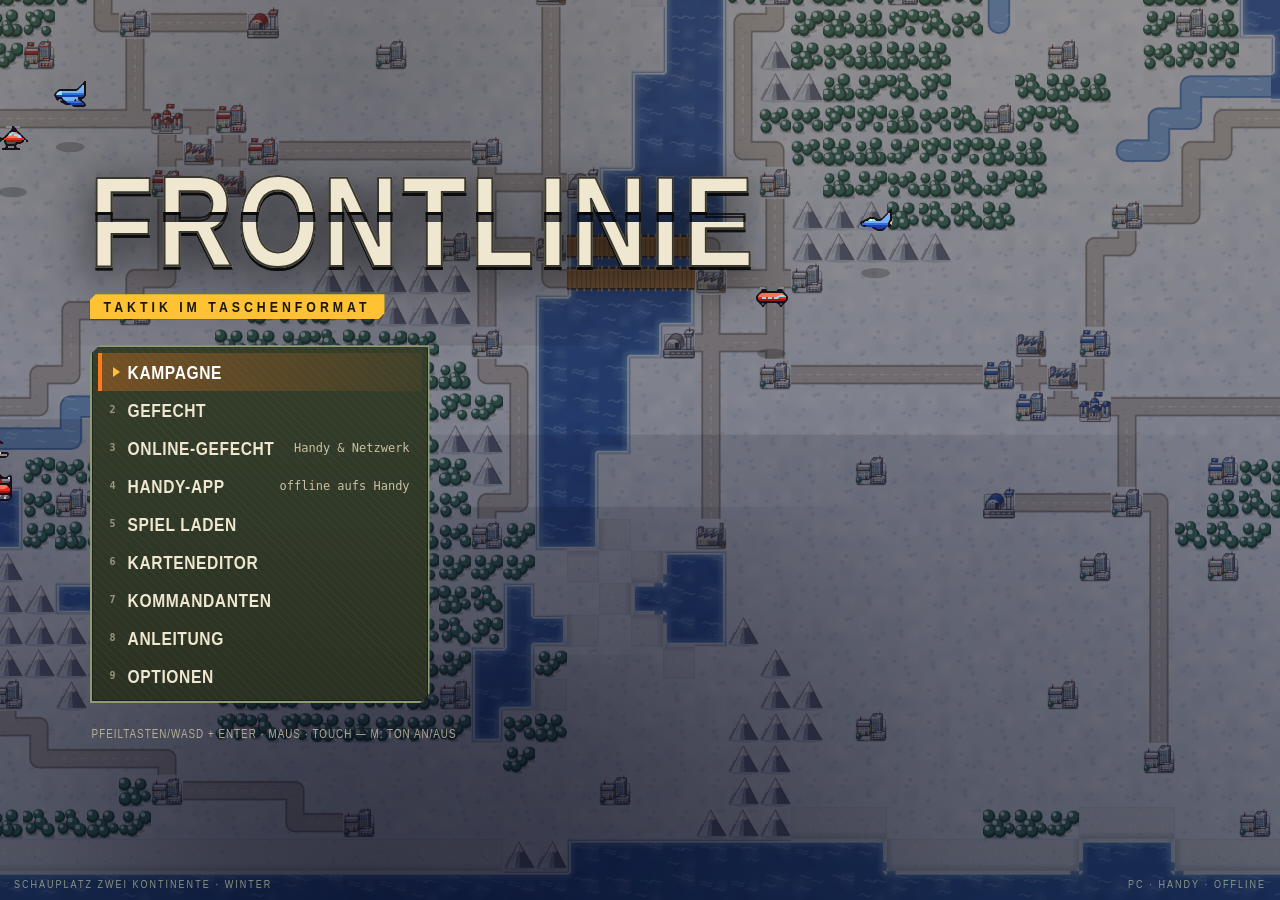
==== index.html @ 8c332b0d "FRONTLINIE: Stand nach Design-, Karten- und Touch-Überarbeitung Erster Commit des Projekts (Spiel, S" ====
<!doctype html>
<html lang="de">
<head>
<meta charset="utf-8">
<meta name="viewport" content="width=device-width, initial-scale=1, maximum-scale=1, user-scalable=no, viewport-fit=cover">
<title>FRONTLINIE</title>
<link rel="stylesheet" href="css/style.css">
<link rel="manifest" href="manifest.webmanifest">
<meta name="theme-color" content="#1a1f15">
<meta name="mobile-web-app-capable" content="yes">
<meta name="apple-mobile-web-app-capable" content="yes">
<meta name="apple-mobile-web-app-status-bar-style" content="black-translucent">
<meta name="apple-mobile-web-app-title" content="FRONTLINIE">
<link rel="apple-touch-icon" href="icons/apple-touch-icon.png">
<link rel="icon" href="data:image/svg+xml,%3Csvg xmlns='http://www.w3.org/2000/svg' viewBox='0 0 16 16'%3E%3Cpath d='M2 0h14v14l-2 2H0V2z' fill='%232a3122'/%3E%3Cpath d='M1 1h14v13l-1 1H1z' fill='none' stroke='%238e9a74'/%3E%3Cpath d='M3 10h10v2H3z' fill='%23ff7a1a'/%3E%3Cpath d='M5 6h6v3H5z' fill='%23efe7cf'/%3E%3Cpath d='M9 7h5v1H9z' fill='%23efe7cf'/%3E%3C/svg%3E">
</head>
<body>
<div id="app">
  <canvas id="map"></canvas>
  <div id="hud" class="hidden">
    <div id="hud-player" class="panel"></div>
    <div id="hud-info" class="hud-bottom"></div>
    <div id="hud-forecast" class="panel hidden"></div>
    <div id="hud-buttons">
      <button id="btn-back" class="hidden" title="Zurück (Esc / rechte Maustaste)">↩</button>
      <button id="btn-chat" class="hidden" title="Nachricht an Mitspieler">💬</button>
      <button id="btn-eye" title="Gegner-Sicht an/aus (V)">👁</button>
      <button id="btn-menu" title="Menü (Esc / M-Taste rechts)">☰</button>
      <button id="btn-end" title="Runde beenden (E)">Ende</button>
    </div>
    <div id="hud-side">
      <button id="btn-next" title="Nächste bereite Einheit (N)"><span class="ico">⏭</span><span class="lbl">Nächste</span></button>
      <button id="btn-pick" title="Auswählen / bestätigen (Enter)"><span class="ico">✔</span><span class="lbl">Wählen</span></button>
    </div>
    <div id="plan-bar" class="hidden"></div>
  </div>
  <div id="screens"></div>
  <div id="overlay"></div>
  <div id="toast"></div>
</div>
<noscript>FRONTLINIE braucht JavaScript.</noscript>
<script src="js/data.js"></script>
<script src="js/maps.js"></script>
<script src="js/campaign.js"></script>
<script src="js/game.js"></script>
<script src="js/ai.js"></script>
<script src="js/room.js"></script>
<script src="js/sprites.js"></script>
<script src="js/sprites-extra.js"></script>
<script src="js/render.js"></script>
<script src="js/audio.js"></script>
<script src="js/ui.js"></script>
<script src="js/play.js"></script>
<script src="js/qr.js"></script>
<script src="js/online.js"></script>
<script src="js/p2p.js"></script>
<script src="js/app.js"></script>
<script src="js/editor.js"></script>
<script src="js/main.js"></script>
</body>
</html>
---- css/style.css ----
/* FRONTLINIE – Oberfläche im Feldkommando-Stil: Olivgrün, Khaki, Signalorange, abgeschrägte Ecken, Stempelschrift */
:root {
  --bg: #15180f;
  --olive: #2a3122;          /* Panelgrund */
  --olive-2: #343d2a;        /* erhabene Flächen */
  --olive-3: #44503a;        /* Hover */
  --khaki: #8e9a74;          /* Rahmen */
  --khaki-2: #b9c49a;        /* helle Linien */
  --cream: #efe7cf;          /* Text */
  --cream-2: #c9c0a4;        /* gedämpfter Text */
  --ink: #141710;            /* Text auf Orange */
  --orange: #ff7a1a;
  --amber: #ffc233;
  --steel: #6fb1e8;
  --ok: #7ed957;
  --bad: #ff5b47;
  --line: rgba(185, 196, 154, .32);
  --panel: var(--olive);
  --panel-2: rgba(255, 255, 255, .06);
  --panel-3: rgba(255, 255, 255, .11);
  --fg: var(--cream);
  --muted: var(--cream-2);
  --accent: var(--orange);
  --accent-2: var(--amber);
  --blue: var(--steel);
  --cut: 10px;
  --font-c: "Avenir Next Condensed", "Roboto Condensed", "Arial Narrow", "Liberation Sans Narrow", "DejaVu Sans Condensed", "Helvetica Neue", Arial, sans-serif;
  --font: "Segoe UI", Roboto, "Helvetica Neue", "DejaVu Sans", Arial, sans-serif;
  --mono: "JetBrains Mono", "DejaVu Sans Mono", Consolas, monospace;
  --safe-top: env(safe-area-inset-top, 0px);
  --safe-bottom: env(safe-area-inset-bottom, 0px);
  --chamfer: polygon(var(--cut) 0, 100% 0, 100% calc(100% - var(--cut)), calc(100% - var(--cut)) 100%, 0 100%, 0 var(--cut));
  --chamfer-s: polygon(6px 0, 100% 0, 100% calc(100% - 6px), calc(100% - 6px) 100%, 0 100%, 0 6px);
  --hazard: repeating-linear-gradient(-45deg, var(--amber) 0 8px, var(--ink) 8px 16px);
  --grain: repeating-linear-gradient(45deg, rgba(255, 255, 255, .025) 0 2px, transparent 2px 6px);
}
* { box-sizing: border-box; }
html, body { margin: 0; height: 100%; background: var(--bg); color: var(--fg); font-family: var(--font); overflow: hidden;
  -webkit-user-select: none; user-select: none; -webkit-tap-highlight-color: transparent; }
#app { position: fixed; inset: 0; }
canvas { display: block; }
#map { position: absolute; inset: 0; width: 100%; height: 100%; touch-action: none; cursor: crosshair; }
.hidden { display: none !important; }
::-webkit-scrollbar { width: 10px; height: 10px; }
::-webkit-scrollbar-thumb { background: var(--khaki); border: 2px solid transparent; background-clip: padding-box; }
::-webkit-scrollbar-track { background: rgba(0, 0, 0, .25); }
h1, h2, h3, h4 { font-family: var(--font-c); text-transform: uppercase; letter-spacing: 1px; }

/* ---------- Panels: Khaki-Rahmen, abgeschrägte Ecken, feine Körnung ---------- */
.panel {
  background: var(--grain), linear-gradient(var(--olive-2), var(--olive));
  border: 2px solid var(--khaki);
  clip-path: var(--chamfer);
  box-shadow: inset 0 1px 0 rgba(255, 255, 255, .08), inset 0 0 0 1px rgba(0, 0, 0, .35);
  padding: 10px 12px;
  color: var(--fg);
}
.panel.dark { background: var(--grain), linear-gradient(#232a1c, #1a1f15); }
.panel h3 { color: var(--cream); margin-top: 0; }
.panel h3::after { content: ""; display: block; width: 46px; height: 3px; margin-top: 4px; background: var(--orange); }
.screen h2::after { content: ""; display: block; width: 64px; height: 4px; margin-top: 6px; background: var(--orange); box-shadow: 70px 0 0 var(--khaki); }

/* ---------- HUD ---------- */
#hud { position: absolute; inset: 0; pointer-events: none; }
#hud > * { pointer-events: auto; }
#hud-player { position: absolute; top: calc(8px + var(--safe-top)); left: 8px; display: flex; gap: 10px; align-items: center; min-width: 236px; padding: 6px 12px 6px 10px; transition: left .15s, right .15s;
  border-left: 7px solid var(--c, var(--orange)); clip-path: polygon(0 0, 100% 0, 100% calc(100% - var(--cut)), calc(100% - var(--cut)) 100%, 0 100%); }
#hud-player.right { left: auto; right: 8px; border-left-width: 2px; border-right: 7px solid var(--c, var(--orange)); clip-path: polygon(var(--cut) 0, 100% 0, 100% 100%, 0 100%, 0 var(--cut)); }
#hud-player .portrait { width: 64px; height: 64px; border: 2px solid var(--khaki); background: linear-gradient(160deg, #3b4a5c, #1b232c); clip-path: var(--chamfer-s); }
#hud-player .pname { font-family: var(--font-c); font-weight: 700; font-size: 17px; text-transform: uppercase; letter-spacing: .6px; display: flex; align-items: center; gap: 6px; color: var(--cream); }
#hud-player .swatch { width: 12px; height: 12px; border: 1px solid rgba(0, 0, 0, .5); display: inline-block; }
#hud-player .funds { font-family: var(--mono); font-size: 18px; font-weight: 700; color: var(--amber); }
#hud-player .day { font-size: 12px; color: var(--muted); font-family: var(--font-c); text-transform: uppercase; letter-spacing: .5px; }
.stars { display: flex; gap: 2px; align-items: flex-end; margin-top: 3px; }
.star { width: 12px; height: 12px; clip-path: polygon(50% 0, 61% 35%, 98% 35%, 68% 57%, 79% 91%, 50% 70%, 21% 91%, 32% 57%, 2% 35%, 39% 35%); background: rgba(255, 255, 255, .2); position: relative; overflow: hidden; }
.star.big { width: 16px; height: 16px; }
.star .fill { position: absolute; left: 0; bottom: 0; width: 100%; background: linear-gradient(#ffe070, #f8a020); }
.star.full .fill { background: linear-gradient(#fff6a0, #ffb020); animation: glint 1s infinite alternate; }
@keyframes glint { to { filter: brightness(1.35); } }
.power-active { font-family: var(--font-c); font-size: 11px; font-weight: 700; letter-spacing: .8px; color: var(--ink); background: var(--amber); padding: 1px 7px; margin-top: 3px; display: inline-block; animation: pulse .8s infinite alternate; clip-path: var(--chamfer-s); }
@keyframes pulse { to { background: var(--orange); } }

/* Info-Karten (Gelände/Einheit) unten rechts, über der Knopfleiste */
.hud-bottom { position: absolute; bottom: calc(8px + var(--safe-bottom)); right: 8px; display: flex; gap: 8px; pointer-events: none; transition: bottom .12s; }
.hud-bottom.left { right: auto; left: 8px; }
#hud.side-on .hud-bottom:not(.left) { bottom: calc(76px + var(--safe-bottom)); }
.hud-card { min-width: 98px; padding: 6px 9px 7px; font-size: 12px; text-align: center; }
.hud-card .title { font-family: var(--font-c); font-weight: 700; font-size: 14px; text-transform: uppercase; letter-spacing: .6px; margin-bottom: 5px; white-space: nowrap; color: var(--cream); }
.hud-card canvas { margin: 0 auto 5px; border: 1px solid var(--khaki); background: rgba(0, 0, 0, .3); }
.hud-card .row { display: flex; justify-content: space-between; gap: 8px; font-family: var(--mono); font-size: 12px; }
.hud-card .row b { font-family: var(--font-c); color: var(--muted); font-weight: 600; text-transform: uppercase; letter-spacing: .4px; }
.hud-card .cargo { margin-top: 5px; padding-top: 5px; border-top: 1px solid var(--line); }
.hud-card .cargo .cap { font-size: 11px; font-weight: 700; color: var(--muted); margin-bottom: 3px; white-space: nowrap; }
.hud-card .cargo.full .cap { color: var(--amber); }
.hud-card .cargo .cslots { display: flex; gap: 4px; justify-content: center; }
.hud-card .cargo .cslot { position: relative; width: 32px; height: 32px; background: rgba(0, 0, 0, .25); border: 1px solid var(--line); }
.hud-card .cargo .cslot.empty { border: 1px dashed var(--khaki); background: none; }
.hud-card .cargo .cslot canvas { width: 32px; height: 32px; margin: 0; border: 0; background: none; }
.hud-card .cargo .cslot .hp { position: absolute; right: -3px; bottom: -3px; min-width: 14px; padding: 0 3px; background: var(--ink); color: #fff; font: 700 10px/14px var(--mono); }
.menu .head.cargo-head { text-transform: none; letter-spacing: 0; font-size: 13px; font-weight: 700; color: var(--amber); white-space: normal; max-width: 260px; }

#hud-buttons { position: absolute; top: calc(8px + var(--safe-top)); right: 8px; display: flex; gap: 6px; }
#hud-player.right ~ #hud-buttons { right: auto; left: 8px; }
#hud-buttons button, .btn {
  font: 700 14px var(--font-c); text-transform: uppercase; letter-spacing: .8px; color: var(--cream);
  background: var(--grain), linear-gradient(var(--olive-3), var(--olive)); border: 2px solid var(--khaki); clip-path: var(--chamfer-s);
  padding: 8px 15px; box-shadow: inset 0 1px 0 rgba(255, 255, 255, .12); cursor: pointer; transition: filter .12s, transform .08s;
}
#hud-buttons button:hover, .btn:hover { filter: brightness(1.15); }
#hud-buttons button:active, .btn:active { transform: translateY(1px); filter: brightness(.95); }
.btn.primary, #btn-end { background: linear-gradient(#ffd34d, #ff9a1f); color: var(--ink); border-color: #ffe08a; }
.btn.danger { background: linear-gradient(#ff7a6a, #c9311f); color: #fff; border-color: #ffb0a4; }
.btn:disabled { opacity: .45; cursor: default; filter: none; transform: none; }

#hud-forecast { position: absolute; top: calc(90px + var(--safe-top)); left: 50%; transform: translateX(-50%); text-align: center; font-size: 13px; pointer-events: none; }
#hud-forecast .dmg { font-size: 26px; font-weight: 700; font-family: var(--mono); color: var(--bad); }
#hud-forecast .counter { color: var(--muted); }

/* ---------- Menüs ---------- */
#overlay, #screens { position: absolute; inset: 0; pointer-events: none; }
#overlay > *, #screens > * { pointer-events: auto; }
.menu { position: absolute; min-width: 190px; padding: 6px; z-index: 35; }
.menu .item { display: flex; align-items: center; justify-content: space-between; gap: 12px; padding: 8px 12px 8px 26px; font-family: var(--font-c); font-weight: 700; font-size: 17px; text-transform: uppercase; letter-spacing: .6px;
  cursor: pointer; position: relative; white-space: nowrap; color: var(--cream); border-left: 4px solid transparent; }
.menu .item .sub { font-family: var(--mono); font-weight: 500; font-size: 12px; color: var(--muted); text-transform: none; letter-spacing: 0; }
.menu .item.sel { background: linear-gradient(90deg, rgba(255, 122, 26, .32), rgba(255, 122, 26, .06)); color: #fff; border-left-color: var(--orange); }
.menu .item.sel::before { content: ""; position: absolute; left: 11px; top: 50%; width: 0; height: 0; margin-top: -5px; border-left: 7px solid var(--amber); border-top: 5px solid transparent; border-bottom: 5px solid transparent; animation: nudge .5s infinite alternate; }
@keyframes nudge { to { transform: translateX(3px); } }
.menu .item.disabled { color: #7d8468; }
.menu .item.disabled .sub { color: #6b7158; }
.menu .head { font-family: var(--font-c); font-size: 12px; text-transform: uppercase; letter-spacing: 1.6px; color: var(--amber); padding: 5px 12px 6px; border-bottom: 1px solid var(--line); margin-bottom: 4px; }
.menu .item canvas { margin-right: 6px; border: 1px solid rgba(0, 0, 0, .4); }
.menu.build { max-height: 80vh; overflow-y: auto; min-width: 280px; }
.menu.build .item { justify-content: flex-start; }
.menu.build .item .name { flex: 1; }
.menu.confirm .head { font-family: var(--font); font-size: 14px; text-transform: none; letter-spacing: 0; color: var(--fg); white-space: normal; max-width: 320px; line-height: 1.4; border-bottom: 0; }

/* ---------- Banner ---------- */
.banner { position: absolute; left: 0; right: 0; top: 40%; transform: translateY(-50%); z-index: 40; display: flex; justify-content: center; pointer-events: none; }
.banner .inner { background: linear-gradient(90deg, rgba(20, 24, 15, .8), rgba(32, 38, 26, .96) 20%, rgba(32, 38, 26, .96) 80%, rgba(20, 24, 15, .8)); color: var(--cream); padding: 16px 40px; font-family: var(--font-c); font-size: 36px; font-weight: 800; letter-spacing: 3px; text-transform: uppercase;
  border-top: 6px solid; border-bottom: 6px solid; border-image: var(--hazard) 6; width: 100%; text-align: center; animation: bannerIn .25s ease-out; display: flex; align-items: center; justify-content: center; gap: 18px; box-shadow: 0 0 0 2px var(--c, var(--orange)) inset; }
.banner .inner small { display: block; font-family: var(--font); font-size: 15px; font-weight: 500; letter-spacing: 1px; text-transform: none; opacity: .9; }
.banner .inner canvas { border: 2px solid var(--khaki); background: linear-gradient(160deg, #3b4a5c, #1b232c); }
@keyframes bannerIn { from { transform: scaleY(0); } to { transform: scaleY(1); } }
.banner.power .inner { background: linear-gradient(90deg, rgba(20, 24, 15, .95), var(--c), rgba(20, 24, 15, .95)); font-size: 38px; color: #fff; text-shadow: 0 2px 0 rgba(0, 0, 0, .6); }

/* ---------- Toast ---------- */
#toast { position: absolute; left: 50%; bottom: 90px; transform: translateX(-50%); z-index: 60; pointer-events: none; display: flex; flex-direction: column; gap: 6px; align-items: center; }
#toast .t { background: rgba(26, 31, 21, .95); color: var(--cream); padding: 8px 16px; font-size: 14px; border: 1px solid var(--khaki); border-left: 5px solid var(--orange); animation: toastIn .2s ease-out; clip-path: var(--chamfer-s); }
@keyframes toastIn { from { opacity: 0; transform: translateY(10px); } }

/* ---------- Dialog (Kampagne) ---------- */
.dialog { position: absolute; left: 50%; bottom: 16px; transform: translateX(-50%); width: min(760px, calc(100% - 24px)); display: flex; gap: 12px; align-items: flex-end; z-index: 50; cursor: pointer; }
.dialog .portrait-box { flex: none; width: 128px; height: 128px; border: 2px solid var(--khaki); background: linear-gradient(160deg, #3b4a5c, #1b232c); overflow: hidden; clip-path: var(--chamfer); }
.dialog .portrait-box canvas { width: 100%; height: 100%; }
.dialog .bubble { flex: 1; min-height: 110px; font-size: 18px; line-height: 1.4; position: relative; }
.dialog .bubble .who { font-family: var(--font-c); font-weight: 700; font-size: 14px; color: var(--c, var(--orange)); margin-bottom: 4px; text-transform: uppercase; letter-spacing: 1.4px; }
.dialog .bubble .more { position: absolute; right: 12px; bottom: 6px; animation: nudge .5s infinite alternate; color: var(--amber); }
.dialog.right { flex-direction: row-reverse; }

/* ---------- Bildschirme: dunkles Oliv mit Höhenlinien ---------- */
.screen { position: absolute; inset: 0; overflow: auto; color: var(--fg); z-index: 30;
  background:
    repeating-radial-gradient(circle at 18% 12%, transparent 0 34px, rgba(185, 196, 154, .06) 34px 35px),
    repeating-radial-gradient(circle at 85% 90%, transparent 0 46px, rgba(185, 196, 154, .05) 46px 47px),
    linear-gradient(160deg, #262d1e, #161a11 65%); }
.screen .wrap { max-width: 1100px; margin: 0 auto; padding: calc(24px + var(--safe-top)) 16px 40px; }
.screen h2 { font-size: 30px; margin: 4px 0 18px; letter-spacing: 2.5px; font-weight: 800; color: var(--cream); text-shadow: 0 2px 0 rgba(0, 0, 0, .5); }
.screen .panel { color: var(--fg); }
.title-screen { display: flex; flex-direction: column; align-items: center; justify-content: center; text-align: center; overflow: hidden; background: #0f120b; }
.title-screen canvas.bg { position: fixed; inset: 0; width: 100%; height: 100%; }
.title-screen::before { content: ""; position: fixed; inset: 0; pointer-events: none;
  background: radial-gradient(ellipse at 50% 40%, rgba(10, 12, 8, 0), rgba(10, 12, 8, .55) 75%), linear-gradient(180deg, rgba(10, 12, 8, .6), rgba(10, 12, 8, .2) 35%, rgba(10, 12, 8, .25) 70%, rgba(10, 12, 8, .85)); }
.title-logo { position: relative; margin: 0; font-family: var(--font-c); font-size: clamp(44px, 11vw, 128px); font-weight: 900; letter-spacing: .03em; line-height: .95; text-transform: uppercase; color: var(--cream); white-space: nowrap;
  background: linear-gradient(180deg, var(--cream) 0 44%, transparent 44% 52%, var(--cream) 52% 100%); -webkit-background-clip: text; background-clip: text; -webkit-text-fill-color: transparent;
  -webkit-text-stroke: 2px rgba(10, 12, 8, .8); paint-order: stroke fill;
  filter: drop-shadow(0 3px 0 rgba(0, 0, 0, .85)) drop-shadow(0 10px 22px rgba(0, 0, 0, .7)); }
.title-sub { position: relative; display: inline-block; font-family: var(--font-c); font-size: 15px; font-weight: 700; letter-spacing: 4px; margin: 14px 0 26px; padding: 4px 14px; color: var(--ink); background: var(--amber); clip-path: var(--chamfer-s);
  box-shadow: 0 4px 12px rgba(0, 0, 0, .6); }
.title-sub::before, .title-sub::after { content: ""; position: absolute; top: 50%; width: 46px; height: 6px; margin-top: -3px; background: var(--hazard); }
.title-sub::before { right: 100%; margin-right: 10px; }
.title-sub::after { left: 100%; margin-left: 10px; }
.title-menu { position: relative; min-width: 300px; }
.title-menu.menu { position: relative; }
.title-menu .item { font-size: 19px; }
.title-foot { position: relative; margin-top: 24px; font-family: var(--font-c); font-size: 12px; letter-spacing: 1px; text-transform: uppercase; color: var(--cream-2); opacity: .85; }
.title-tag { position: absolute; left: 14px; bottom: calc(10px + var(--safe-bottom)); font-family: var(--font-c); font-size: 11px; letter-spacing: 2px; text-transform: uppercase; color: var(--khaki-2); opacity: .7; }
.title-tag.r { left: auto; right: 14px; text-align: right; }
@media (max-width: 600px) { .title-tag.r { display: none; } .title-sub { font-size: 13px; letter-spacing: 2.5px; } .title-sub::before, .title-sub::after { display: none; } .title-foot { font-size: 11px; padding: 0 12px; } }
/* Flache Bildschirme (Handy quer): kompakter und scrollbar statt abgeschnitten */
@media (max-height: 560px) {
  .title-screen { justify-content: flex-start; overflow-y: auto; padding: 12px 0 24px; }
  .title-logo { font-size: clamp(34px, 9vh, 72px); }
  .title-sub { margin: 8px 0 12px; font-size: 12px; letter-spacing: 2.5px; }
  .title-menu .item { font-size: 16px; padding: 5px 10px 5px 24px; }
  .title-foot { margin-top: 12px; }
  .title-tag { display: none; }
}
/* Breite Bildschirme: Befehlsliste links wie eine Einsatzbesprechung, rechts tobt die Front */
@media (min-width: 900px) and (min-height: 560px) {
  .title-screen { align-items: flex-start; text-align: left; padding-left: 7vw; }
  .title-screen::before { background: radial-gradient(ellipse at 68% 50%, rgba(10, 12, 8, 0), rgba(10, 12, 8, .5) 80%), linear-gradient(90deg, rgba(10, 12, 8, .88), rgba(10, 12, 8, .7) 40%, rgba(10, 12, 8, .2) 62%, rgba(10, 12, 8, .35)); }
  .title-sub::before { display: none; }
  .title-menu { min-width: 340px; }
  .title-foot { margin-left: 2px; }
}

.grid2 { display: grid; grid-template-columns: minmax(240px, 1fr) 2fr; gap: 16px; }
@media (max-width: 760px) { .grid2 { grid-template-columns: 1fr; } }
.maplist { max-height: 64vh; overflow-y: auto; padding: 6px; }
.maplist .mi { padding: 8px 10px; cursor: pointer; display: flex; justify-content: space-between; font-family: var(--font-c); font-weight: 700; font-size: 16px; text-transform: uppercase; letter-spacing: .4px; border-left: 4px solid transparent; }
.maplist .mi span { font-family: var(--font); font-weight: 500; color: var(--muted); font-size: 13px; text-transform: none; letter-spacing: 0; }
.maplist .mi.sel { background: linear-gradient(90deg, rgba(255, 122, 26, .32), rgba(255, 122, 26, .06)); color: #fff; border-left-color: var(--orange); }
.maplist .group { font-family: var(--font-c); font-size: 12px; text-transform: uppercase; color: var(--amber); padding: 10px 10px 3px; letter-spacing: 1.6px; }
.preview { display: flex; gap: 14px; align-items: flex-start; flex-wrap: wrap; }
.preview canvas { border: 2px solid var(--khaki); max-width: 100%; }
.slots { display: grid; gap: 8px; margin-top: 12px; }
.slot { display: grid; grid-template-columns: 46px 1fr 1fr 1fr 70px; gap: 8px; align-items: center; background: rgba(0, 0, 0, .22); border: 1px solid var(--line); padding: 7px; }
@media (max-width: 760px) { .slot { grid-template-columns: 46px 1fr 1fr; } }
.setup-slot { grid-template-columns: 46px minmax(0, 1fr) minmax(0, 1fr) minmax(0, 1.2fr) 112px; }
@media (max-width: 1000px) {
  .setup-slot { grid-template-columns: 46px minmax(0, 1fr) minmax(0, 1fr); align-items: stretch; }
  .setup-slot > .co-pick { grid-row: span 2; align-self: center; }
  .setup-slot .cycler span { white-space: normal; line-height: 1.15; padding: 2px 3px; }
  .setup-slot .cycler button { width: 24px; height: auto; min-height: 32px; align-self: stretch; }
}
.slot canvas { width: 46px; height: 46px; border: 1px solid var(--khaki); background: linear-gradient(160deg, #3b4a5c, #1b232c); }
.cycler { display: flex; align-items: center; background: rgba(0, 0, 0, .35); border: 1px solid var(--khaki); overflow: hidden; }
.cycler button { border: 0; background: var(--olive-3); color: var(--cream); font: 700 14px var(--font); width: 28px; height: 32px; cursor: pointer; }
.cycler button:hover { background: var(--khaki); color: var(--ink); }
.cycler span { color: var(--cream); flex: 1; text-align: center; font-family: var(--font-c); font-weight: 700; font-size: 15px; padding: 0 4px; white-space: nowrap; overflow: hidden; text-overflow: ellipsis; }
.opts { display: grid; grid-template-columns: repeat(auto-fill, minmax(220px, 1fr)); gap: 8px; margin-top: 12px; }
.opt { display: flex; justify-content: space-between; align-items: center; gap: 8px; background: rgba(0, 0, 0, .22); border: 1px solid var(--line); padding: 7px 10px; font-weight: 600; font-size: 14px; }
.opt .cycler { min-width: 130px; }
.actions { display: flex; gap: 10px; justify-content: flex-end; margin-top: 16px; flex-wrap: wrap; }

.missions { display: grid; grid-template-columns: repeat(auto-fill, minmax(250px, 1fr)); gap: 12px; }
.mission { cursor: pointer; position: relative; }
.mission.locked { opacity: .5; cursor: default; }
.mission .num { font-family: var(--font-c); font-size: 12px; color: var(--amber); font-weight: 700; letter-spacing: 1.6px; }
.mission .mt { font-family: var(--font-c); font-size: 20px; font-weight: 700; text-transform: uppercase; letter-spacing: .5px; margin: 2px 0 6px; color: var(--cream); }
.mission .rank { position: absolute; right: 12px; top: 8px; font-family: var(--font-c); font-size: 28px; font-weight: 900; color: var(--amber); }
.mission.sel { outline: 2px solid var(--amber); }

.co-grid { display: grid; grid-template-columns: repeat(auto-fill, minmax(300px, 1fr)); gap: 12px; }
.co-card { display: flex; gap: 12px; }
.co-card canvas { width: 96px; height: 96px; flex: none; border: 2px solid var(--khaki); background: linear-gradient(160deg, #3b4a5c, #1b232c); clip-path: var(--chamfer-s); }
.co-card h3 { margin: 0 0 4px; }
.co-card p { margin: 3px 0; font-size: 13px; }
.co-card .pw { font-size: 13px; }
.co-card .pw b { color: var(--amber); }

table.stats { border-collapse: collapse; width: 100%; font-size: 14px; }
table.stats th, table.stats td { padding: 6px 8px; border-bottom: 1px solid var(--line); text-align: right; }
table.stats th { color: var(--muted); font-weight: 600; font-family: var(--font-c); text-transform: uppercase; letter-spacing: .5px; }
table.stats th:first-child, table.stats td:first-child { text-align: left; }
.help h3 { margin: 14px 0 6px; color: var(--amber); }
.help p, .help li { font-size: 14px; line-height: 1.5; }
.kbd { display: inline-block; border: 1px solid var(--khaki); border-bottom-width: 3px; padding: 0 6px; font-family: var(--mono); font-size: 12px; background: rgba(0, 0, 0, .3); color: var(--cream); }
.dmgtable { font-size: 11px; font-family: var(--mono); border-collapse: collapse; }
.dmgtable td, .dmgtable th { border: 1px solid var(--line); padding: 2px 3px; text-align: center; }

#battle-wrap { position: absolute; inset: 0; z-index: 45; display: flex; align-items: center; justify-content: center; background: rgba(8, 10, 6, .6); cursor: pointer; }
#battle-wrap canvas { border: 3px solid var(--khaki); outline: 2px solid var(--ink); box-shadow: 0 16px 50px rgba(0, 0, 0, .7); max-width: 96vw; }

.cover { position: absolute; inset: 0; z-index: 55; display: flex; flex-direction: column; align-items: center; justify-content: center; color: var(--cream); gap: 16px; text-align: center;
  background: repeating-radial-gradient(circle at 18% 12%, transparent 0 34px, rgba(185, 196, 154, .06) 34px 35px), linear-gradient(160deg, #262d1e, #161a11 65%); }
.cover h2 { font-size: 34px; margin: 0; }
.cover canvas { border: 2px solid var(--khaki); background: linear-gradient(160deg, #3b4a5c, #1b232c); clip-path: var(--chamfer); }

.result { text-align: center; }
.result h1 { font-size: 58px; margin: 10px 0; color: var(--amber); text-shadow: 0 3px 0 #7a2a10, 0 10px 24px rgba(0, 0, 0, .6); letter-spacing: 4px; }
.result .rank-big { font-family: var(--font-c); font-size: 96px; font-weight: 900; color: var(--amber); text-shadow: 0 5px 0 #7a2a10; line-height: 1; }

/* Editor */
.editor-bar { position: absolute; left: 0; right: 0; bottom: 0; z-index: 25; padding: 6px; display: flex; gap: 6px; flex-wrap: wrap; align-items: center; background: rgba(26, 31, 21, .96); border-top: 2px solid var(--khaki); }
.editor-bar .grp { display: flex; gap: 3px; align-items: center; background: rgba(0, 0, 0, .25); border: 1px solid var(--line); padding: 3px; }
.editor-bar .tool { width: 38px; height: 38px; border: 1px solid var(--line); background: rgba(255, 255, 255, .08); cursor: pointer; padding: 0; display: flex; align-items: center; justify-content: center; }
.editor-bar .tool canvas { width: 32px; height: 32px; }
.editor-bar .tool.sel { outline: 2px solid var(--amber); }
.editor-bar label { color: var(--cream); font-size: 12px; }
.editor-top { position: absolute; top: calc(8px + var(--safe-top)); left: 8px; right: 8px; z-index: 25; display: flex; gap: 8px; align-items: center; flex-wrap: wrap; }
.editor-top input { font: 600 14px var(--font); padding: 7px 9px; border: 1px solid var(--khaki); width: 200px; background: rgba(0, 0, 0, .4); color: var(--cream); }
textarea.export { width: 100%; height: 260px; font-family: var(--mono); font-size: 12px; background: rgba(0, 0, 0, .4); color: var(--cream); border: 1px solid var(--khaki); }

@media (max-width: 600px) {
  #hud-player { min-width: 0; max-width: calc((100vw - 196px) / .72); transform: scale(.72); transform-origin: top left; }
  #hud-player .pname { overflow: hidden; text-overflow: ellipsis; white-space: nowrap; display: block; }
  #hud-player .pname .swatch { vertical-align: middle; margin-right: 4px; }
  #hud-buttons { gap: 4px; }
  #hud-buttons button { padding: 8px 9px; font-size: 15px; }
  #hud-player.right { transform-origin: top right; }
  .hud-card { min-width: 80px; font-size: 11px; }
  .dialog .portrait-box { width: 84px; height: 84px; }
  .dialog .bubble { font-size: 15px; }
}

/* Minikarte */
#minimap { position: absolute; left: 8px; bottom: 8px; border: 2px solid var(--khaki); background: #0f120b; cursor: pointer; touch-action: none; }
#hud-player .weather { color: var(--fg); font-weight: 600; }

/* ---------- Online-Gefecht ---------- */
input, textarea { -webkit-user-select: text; user-select: text; }
.text-in { font: 600 16px var(--font); padding: 9px 11px; border: 1px solid var(--khaki); background: rgba(0, 0, 0, .4); color: var(--cream); width: 100%; min-width: 0; }
.text-in:focus { outline: 2px solid var(--amber); }
.field { display: flex; align-items: center; gap: 10px; margin: 8px 0 12px; font-weight: 600; }
.field > span { flex: none; }
.online-menu .big-choices { display: grid; grid-template-columns: 1fr 1fr; gap: 12px; }
@media (max-width: 640px) { .online-menu .big-choices { grid-template-columns: 1fr; } }
.btn.big { display: flex; flex-direction: column; align-items: flex-start; gap: 4px; padding: 14px 16px; text-align: left; clip-path: var(--chamfer); }
.btn.big b { font-size: 22px; letter-spacing: 1px; }
.btn.big small { font-family: var(--font); font-weight: 500; font-size: 13px; text-transform: none; letter-spacing: 0; }
.join-box { cursor: default; }
.join-box .row { display: flex; gap: 8px; width: 100%; margin-top: 6px; }
.code-in { text-transform: uppercase; letter-spacing: 4px; font-family: var(--mono); max-width: 160px; }
.screen.online .panel { margin-bottom: 14px; }
.screen.online h3 { margin: 0 0 10px; }
.room-row { display: flex; align-items: center; gap: 12px; padding: 7px 0; border-top: 1px solid var(--line); flex-wrap: wrap; }
.room-row .code, #net-status .code { font-family: var(--mono); font-weight: 700; letter-spacing: 2px; }
.room-row span:nth-child(2) { flex: 1; }
.online-help code, .note code, .note pre { font-family: var(--mono); background: rgba(0, 0, 0, .3); padding: 1px 5px; }
.note pre { padding: 6px 8px; white-space: pre-wrap; word-break: break-all; -webkit-user-select: text; user-select: text; margin: 6px 0; }
.note { background: rgba(255, 194, 51, .12); border-left: 4px solid var(--amber); font-size: 14px; }
.warn { color: #ff8a7a; }
.lobby-grid { display: grid; grid-template-columns: 1.4fr 1fr; gap: 16px; align-items: start; }
@media (max-width: 800px) { .lobby-grid { grid-template-columns: 1fr; } }
.lobby-sum { font-size: 14px; line-height: 1.5; margin-bottom: 8px; }
.invite { text-align: center; }
.invite .qr { width: 220px; height: 220px; max-width: 70vw; max-height: 70vw; margin: 6px auto; border: 6px solid #fff; background: #fff; image-rendering: pixelated; }
.invite .code-big { font: 700 30px var(--mono); letter-spacing: 6px; margin: 4px 0 8px; color: var(--cream); }
.invite .link { font: 13px var(--mono); text-align: center; }
.invite .row, .invite .tabs { display: flex; gap: 8px; justify-content: center; flex-wrap: wrap; margin: 8px 0; }
.invite .hint { font-size: 13px; color: var(--muted); margin: 6px 0 0; }
.lobby-seat { grid-template-columns: 46px 1fr auto auto; }
@media (max-width: 760px) { .lobby-seat { grid-template-columns: 46px 1fr; } .lobby-seat .cycler, .lobby-seat .co-name, .lobby-seat .btn { grid-column: 2; } }
.lobby-seat.me { outline: 2px solid var(--amber); }
.lobby-seat .who { font-size: 15px; line-height: 1.3; }
.lobby-seat .who small { color: var(--muted); font-size: 12px; }
.lobby-seat .co-name { font-weight: 700; font-size: 14px; }
.btn.small { padding: 5px 10px; font-size: 12px; }
.dot { display: inline-block; width: 10px; height: 10px; border-radius: 50%; margin-right: 6px; border: 1px solid rgba(0, 0, 0, .5); vertical-align: middle; }
.dot.on { background: var(--ok); } .dot.off { background: #6f7560; } .dot.wait { background: var(--amber); animation: pulse .8s infinite alternate; }
.wait-host { align-self: center; font-weight: 600; color: var(--fg); }
.screen.online .actions .wait-host { color: var(--fg); }
#net-status { position: absolute; top: calc(8px + var(--safe-top)); left: 50%; transform: translateX(-50%); display: flex; align-items: center; gap: 6px; padding: 5px 11px;
  font-size: 13px; max-width: calc(100% - 340px); white-space: nowrap; overflow: hidden; pointer-events: none; z-index: 2; }
#net-status .txt { overflow: hidden; text-overflow: ellipsis; }
#net-status .nd { width: 10px; height: 10px; border-radius: 50%; background: var(--c); border: 1px solid rgba(0, 0, 0, .5); flex: none; }
#net-status .nd.off { opacity: .35; }
#net-status .nd.cur { box-shadow: 0 0 0 2px var(--amber); }
#net-status .warn { color: #ff8a7a; }
.prompt-box { position: absolute; inset: 0; z-index: 70; display: flex; align-items: center; justify-content: center; background: rgba(8, 10, 6, .6); padding: 16px; }
.prompt-box .panel { width: min(440px, 100%); }
.prompt-box .head { font-weight: 700; margin-bottom: 8px; }
@media (max-width: 700px) {
  #net-status { top: auto; bottom: calc(8px + var(--safe-bottom)); left: 8px; transform: none; max-width: calc(100% - 16px); font-size: 12px; }
  #hud-buttons button { padding: 9px 13px; font-size: 16px; }
}

/* ---------- Handy-App ---------- */
.phone-app .steps { text-align: left; font-size: 15px; line-height: 1.5; max-width: 560px; margin: 10px auto; padding-left: 22px; }
.phone-app .steps li { margin-bottom: 6px; }
.phone-app .panel h3 { font-size: 20px; }
.progress { border: 2px solid var(--khaki) !important; background: rgba(0, 0, 0, .4) !important; border-radius: 0 !important; }
.progress > div { background: linear-gradient(90deg, var(--orange), var(--amber)) !important; }

/* Tastenkürzel */
.menu .item .key { position: absolute; left: 8px; top: 50%; transform: translateY(-50%); font: 700 10px/14px var(--mono); color: var(--muted); opacity: .7; }
.menu .item.sel .key { display: none; }
@media (hover: none), (pointer: coarse) { .menu .item .key { display: none; } }
.keys-grid { display: grid; grid-template-columns: repeat(auto-fit, minmax(250px, 1fr)); gap: 6px 22px; }
.keys-group h4 { margin: 8px 0 4px; font-size: 12px; text-transform: uppercase; letter-spacing: 1.6px; color: var(--amber); }
.keys-group table { border-collapse: collapse; width: 100%; font-size: 13px; }
.keys-group td { padding: 3px 4px; vertical-align: middle; }
.keys-group td.k { white-space: nowrap; width: 1%; padding-right: 12px; }
.invite.phones { margin-bottom: 12px; }
.invite.phones .steps { text-align: left; font-size: 15px; line-height: 1.5; max-width: 600px; margin: 10px auto; padding-left: 22px; }
/* Handy zu Handy */
.p2p-box { position: absolute; inset: 0; z-index: 58; display: flex; align-items: center; justify-content: center; background: rgba(8, 10, 6, .66); padding: 10px; }
.p2p-box > .panel { width: min(480px, 100%); max-height: 100%; overflow: auto; }
.p2p-box h3 { margin: 0 0 6px; }
.p2p-scan { z-index: 65; }
.p2p-video { display: block; width: 100%; max-height: 55vh; background: #000; object-fit: cover; border: 1px solid var(--khaki); }
.p2p-code { text-align: center; }
.p2p-code .qr { display: block; margin: 6px auto; width: min(300px, 76vw); height: auto; image-rendering: pixelated; border: 6px solid #fff; background: #fff; }
.code-text { font: 12px/1.3 var(--mono); resize: none; word-break: break-all; margin-top: 6px; }
.p2p-code .row, .p2p-input .row { display: flex; gap: 8px; justify-content: center; flex-wrap: wrap; margin: 6px 0; }
.p2p-dialog .step { margin: 10px 0 4px; font-size: 15px; line-height: 1.4; }
.p2p-dialog .warn { color: #ff8a7a; font-weight: 700; }
.p2p-help .steps { text-align: left; line-height: 1.5; padding-left: 22px; }
.p2p-invite .btn.big { width: 100%; margin: 8px 0; }
.p2p-invite .hint { font-size: 13px; color: var(--muted); }
/* Blätter: Einheiten-Steckbrief, Kommandanten */
.sheet-box { position: absolute; inset: 0; z-index: 57; display: flex; align-items: center; justify-content: center; background: rgba(8, 10, 6, .6); padding: 10px; }
.sheet-box > .panel { width: min(560px, 100%); max-height: 100%; overflow: auto; }
.sheet-box h3 { margin: 0 0 6px; }
.unit-info .ui-head { display: flex; gap: 12px; align-items: flex-start; }
.unit-info .ui-sprite { width: 64px; height: 64px; flex: none; border: 2px solid var(--khaki); background: linear-gradient(160deg, #4f8a3c, #2e5a2a); clip-path: var(--chamfer-s); }
.unit-info p { margin: 4px 0; font-size: 14px; }
.ustats { border-collapse: collapse; margin: 8px 0; font-size: 14px; width: 100%; }
.ustats th { text-align: left; padding: 3px 10px 3px 0; color: var(--muted); white-space: nowrap; vertical-align: top; font-weight: 600; font-family: var(--font-c); text-transform: uppercase; letter-spacing: .5px; }
.ustats td { padding: 3px 0; }
.unit-info .vs { font-size: 13px; line-height: 1.45; }
.unit-info .pct { font-family: var(--mono); color: var(--muted); font-size: 12px; }
.unit-info .hint { color: var(--muted); font-size: 12px; }
.co-sheet { display: grid; gap: 10px; }
.co-sheet .co-card.sel { outline: 2px solid var(--amber); }
.co-sheet .co-card .btn { margin-top: 6px; }
.co-pick { position: relative; padding: 0; border: 0; background: none; cursor: pointer; width: 46px; height: 46px; }
.co-pick canvas { width: 46px; height: 46px; border: 1px solid var(--khaki); background: linear-gradient(160deg, #3b4a5c, #1b232c); }
.co-pick-i { position: absolute; right: -5px; bottom: -5px; width: 18px; height: 18px; border-radius: 50%; background: var(--amber); border: 1px solid rgba(0, 0, 0, .5); font: italic 700 12px/16px Georgia, 'DejaVu Serif', serif; color: var(--ink); text-align: center; }
.co-hint { font-size: 12px; color: var(--muted); margin: 6px 2px 0; }
.menu .item .info-btn { flex: none; border: 1px solid var(--khaki); background: rgba(0, 0, 0, .3); border-radius: 50%; width: 26px; height: 26px; font: italic 700 15px/1 Georgia, 'DejaVu Serif', serif; cursor: pointer; padding: 0; color: var(--steel); }
@media (hover: none), (pointer: coarse) { .menu .item .info-btn { width: 32px; height: 32px; font-size: 15px; } }
.build-desc { position: absolute; z-index: 36; font-size: 13px; line-height: 1.4; }
.build-desc.bottom { left: 8px; right: 8px; bottom: 8px; }
.build-desc .bstats { display: flex; flex-wrap: wrap; gap: 4px 10px; margin-top: 4px; font-family: var(--mono); font-size: 12px; color: var(--cream); }
.build-desc .bhint { margin-top: 4px; font-size: 11px; color: var(--muted); }

/* ---------- Minikarte ein-/ausklappen ---------- */
#minibox { position: absolute; left: 8px; bottom: calc(8px + var(--safe-bottom)); padding: 4px 4px 4px; background: var(--grain), linear-gradient(var(--olive-2), var(--olive)); border: 2px solid var(--khaki); clip-path: var(--chamfer-s); }
#minibox #minimap { position: static; display: block; border: 1px solid rgba(0, 0, 0, .6); }
#minibox.collapsed #minimap { display: none; }
#mini-toggle { position: absolute; right: 4px; top: 4px; width: 24px; height: 24px; padding: 0; border: 1px solid var(--khaki); background: rgba(20, 24, 15, .85); color: var(--cream);
  font: 700 14px/22px var(--font-c); cursor: pointer; z-index: 2; }
#minibox.collapsed { width: 48px; height: 48px; padding: 0; }
#minibox.collapsed #mini-toggle { position: static; width: 100%; height: 100%; border: 0; font-size: 20px; line-height: 44px; background: none; }

/* ---------- Einheiten-Knöpfe (unten rechts, Touch) ---------- */
#hud-side { position: absolute; right: 8px; bottom: calc(8px + var(--safe-bottom)); display: flex; flex-direction: row; gap: 8px; }
#hud-side button { display: flex; flex-direction: column; align-items: center; justify-content: center; gap: 0; width: 64px; height: 60px; padding: 0;
  font: 700 11px var(--font-c); text-transform: uppercase; letter-spacing: .6px; color: var(--cream); background: var(--grain), linear-gradient(var(--olive-3), var(--olive)); border: 2px solid var(--khaki);
  clip-path: var(--chamfer-s); box-shadow: inset 0 1px 0 rgba(255, 255, 255, .12); cursor: pointer; }
#hud-side button .ico { font-size: 20px; line-height: 24px; }
#hud-side #btn-pick { background: linear-gradient(#ffd34d, #ff9a1f); color: var(--ink); border-color: #ffe08a; }
#hud-side button:active { transform: translateY(1px); }
#hud-side button:disabled { opacity: .4; cursor: default; }
#hud-side button.hidden { display: none; }
#hud-side #btn-next.end { background: linear-gradient(#ff8a5a, #c9311f); color: #fff; border-color: #ffb0a4; }
#hud-buttons #btn-eye.on { background: linear-gradient(#ffd34d, #ff9a1f); color: var(--ink); border-color: #ffe08a; }
@media (max-width: 600px) { #hud-side { right: 6px; } #hud-side button { width: 58px; height: 54px; } #hud.side-on .hud-bottom:not(.left) { bottom: calc(70px + var(--safe-bottom)); } }

/* ---------- Hinweisleiste beim Warten (Online) ---------- */
#plan-bar { position: absolute; left: 50%; top: calc(52px + var(--safe-top)); transform: translateX(-50%); display: flex; gap: 10px; align-items: center; padding: 6px 12px;
  background: rgba(26, 31, 21, .92); border: 1px solid var(--khaki); border-left: 5px solid var(--amber); color: var(--cream); font-size: 13px; pointer-events: none; max-width: calc(100% - 300px); white-space: nowrap; overflow: hidden; z-index: 3; clip-path: var(--chamfer-s); }
#plan-bar .who { font-family: var(--font-c); font-weight: 700; text-transform: uppercase; letter-spacing: .5px; color: var(--amber); }
#plan-bar .tip { opacity: .9; overflow: hidden; text-overflow: ellipsis; }
@media (max-width: 700px) { #plan-bar { top: auto; bottom: calc(72px + var(--safe-bottom)); left: 8px; transform: none; max-width: calc(100% - 150px); font-size: 12px; white-space: normal; } }

/* ---------- Einnahme deutlich ---------- */
.hud-card .row.cap { color: #ff8a7a; font-weight: 700; }
.hud-card .capnote { font-size: 10px; font-weight: 700; color: #ff8a7a; text-transform: uppercase; letter-spacing: .5px; margin-top: 2px; }
.menu .head.warn-head { font-family: var(--font); text-transform: none; letter-spacing: 0; color: #ff8a7a; font-weight: 700; white-space: normal; max-width: 240px; font-size: 12px; border-bottom: 0; }
.menu .item.capture .sub { color: #ff8a7a; font-weight: 700; }

/* Fusion (Gefecht-Menü) und Kommandanten-Blatt */
.co-cell { display: flex; flex-direction: column; gap: 4px; min-width: 0; }
.btn.small.fusion { padding: 3px 8px; font-size: 12px; white-space: nowrap; }
.btn.small.fusion.on { background: linear-gradient(#ffd34d, #ff9a1f); color: var(--ink); border-color: #ffe08a; }
.co-intro { font-size: 13px; margin: 0 0 4px; color: var(--muted); }
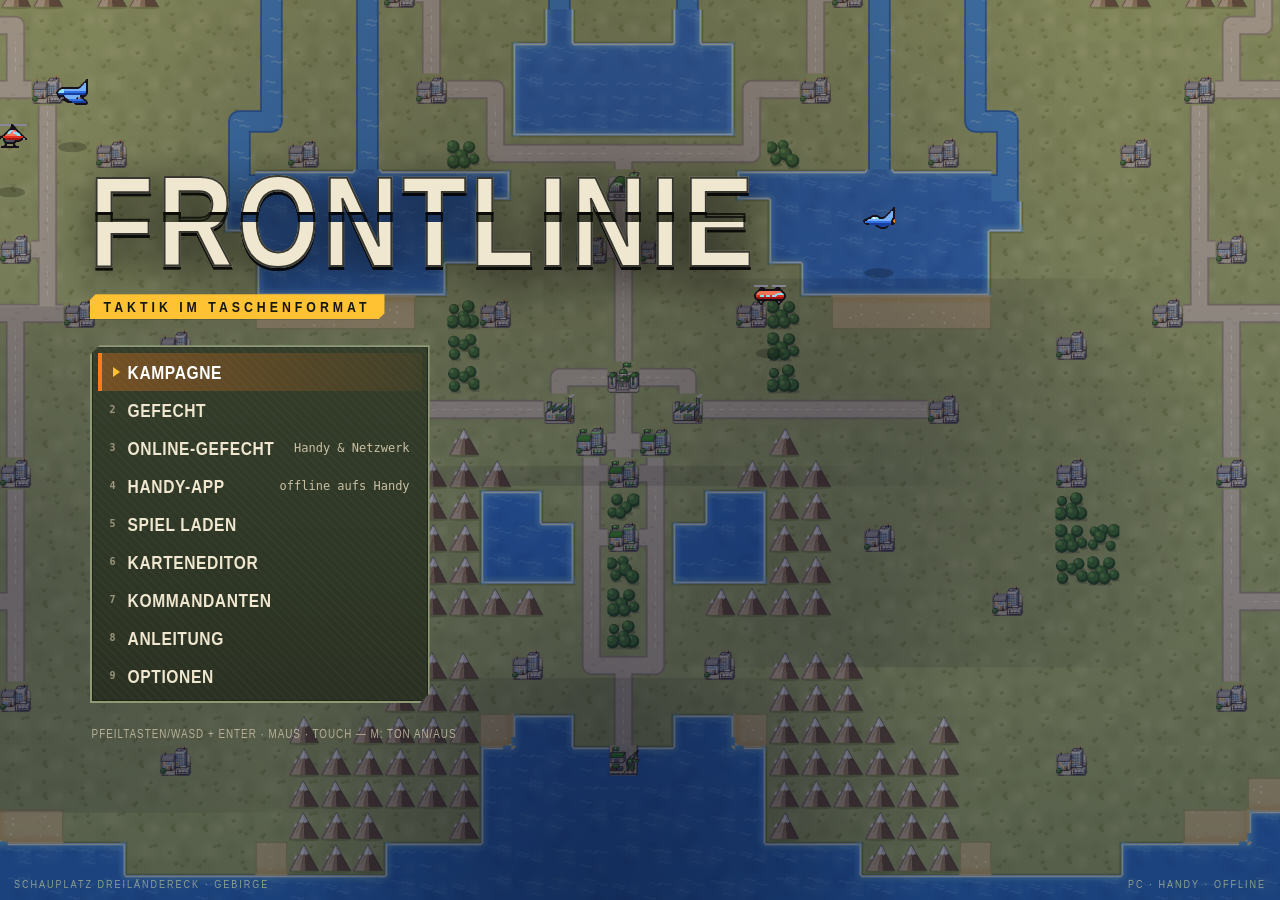
==== commit 0b47d98f: "Rückgängig je Runde, Doppeltipp-Menü, Ende-Rückfrage, Einheitenzähler, GitHub-Pages-Workflow - Game." ====
--- a/index.html
+++ b/index.html
@@ -29,7 +29,7 @@
       <button id="btn-end" title="Runde beenden (E)">Ende</button>
     </div>
     <div id="hud-side">
-      <button id="btn-next" title="Nächste bereite Einheit (N)"><span class="ico">⏭</span><span class="lbl">Nächste</span></button>
+      <button id="btn-next" title="Nächste bereite Einheit (N)"><span class="ico">⏭</span><span class="lbl">Nächste</span><span class="num hidden"></span></button>
       <button id="btn-pick" title="Auswählen / bestätigen (Enter)"><span class="ico">✔</span><span class="lbl">Wählen</span></button>
     </div>
     <div id="plan-bar" class="hidden"></div>
--- a/css/style.css
+++ b/css/style.css
@@ -437,6 +437,8 @@
 #hud-side button:disabled { opacity: .4; cursor: default; }
 #hud-side button.hidden { display: none; }
 #hud-side #btn-next.end { background: linear-gradient(#ff8a5a, #c9311f); color: #fff; border-color: #ffb0a4; }
+#hud-side button { position: relative; }
+#hud-side #btn-next .num { position: absolute; top: 3px; right: 6px; min-width: 18px; height: 18px; padding: 0 5px; border-radius: 9px; background: var(--amber); color: var(--ink); font: 700 11px/18px var(--mono); text-align: center; }
 #hud-buttons #btn-eye.on { background: linear-gradient(#ffd34d, #ff9a1f); color: var(--ink); border-color: #ffe08a; }
 @media (max-width: 600px) { #hud-side { right: 6px; } #hud-side button { width: 58px; height: 54px; } #hud.side-on .hud-bottom:not(.left) { bottom: calc(70px + var(--safe-bottom)); } }
 
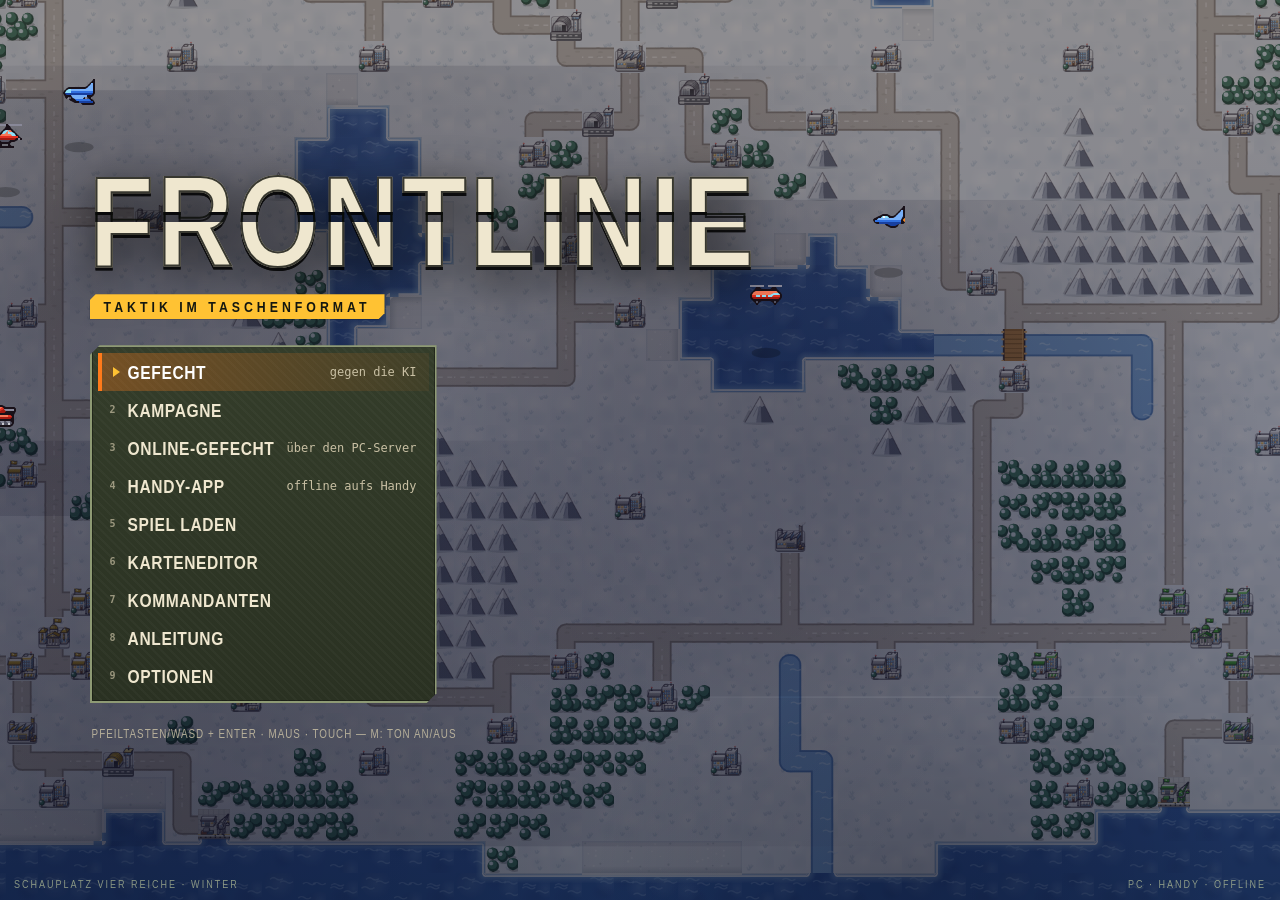
==== commit da2acaec: "Zufallskarten im Editor, Zufalls-Kommandanten, Zentrieren bei „Nächste“, „Beenden“ vorausgewählt, Ti" ====
--- a/index.html
+++ b/index.html
@@ -41,6 +41,7 @@
 <noscript>FRONTLINIE braucht JavaScript.</noscript>
 <script src="js/data.js"></script>
 <script src="js/maps.js"></script>
+<script src="js/mapgen.js"></script>
 <script src="js/campaign.js"></script>
 <script src="js/game.js"></script>
 <script src="js/ai.js"></script>
--- a/css/style.css
+++ b/css/style.css
@@ -447,7 +447,7 @@
   background: rgba(26, 31, 21, .92); border: 1px solid var(--khaki); border-left: 5px solid var(--amber); color: var(--cream); font-size: 13px; pointer-events: none; max-width: calc(100% - 300px); white-space: nowrap; overflow: hidden; z-index: 3; clip-path: var(--chamfer-s); }
 #plan-bar .who { font-family: var(--font-c); font-weight: 700; text-transform: uppercase; letter-spacing: .5px; color: var(--amber); }
 #plan-bar .tip { opacity: .9; overflow: hidden; text-overflow: ellipsis; }
-@media (max-width: 700px) { #plan-bar { top: auto; bottom: calc(72px + var(--safe-bottom)); left: 8px; transform: none; max-width: calc(100% - 150px); font-size: 12px; white-space: normal; } }
+@media (max-width: 700px) { #plan-bar { top: calc(88px + var(--safe-top)); bottom: auto; left: 8px; right: 8px; transform: none; max-width: none; font-size: 12px; white-space: normal; } }
 
 /* ---------- Einnahme deutlich ---------- */
 .hud-card .row.cap { color: #ff8a7a; font-weight: 700; }
